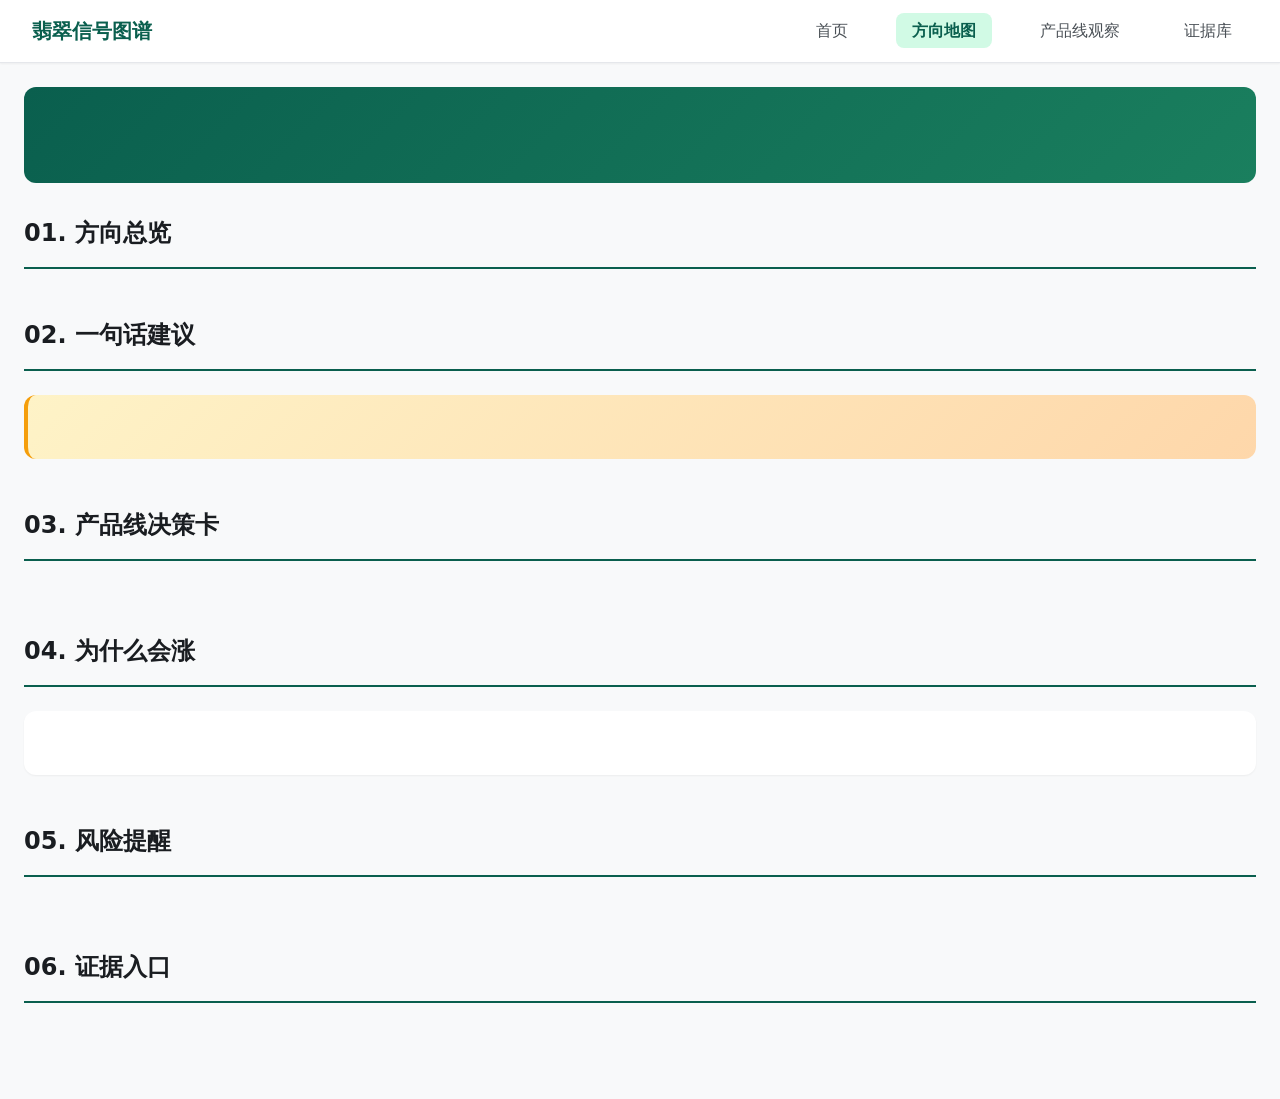
==== dashboard/direction-detail.html @ 57ef5b98 "feat: build direction detail page with 6 sections (overview, advice, product cards, why moving, risk" ====
<!DOCTYPE html>
<html lang="zh-CN">
<head>
  <meta charset="UTF-8">
  <meta name="viewport" content="width=device-width, initial-scale=1.0">
  <title>方向详情 - 翡翠信号图谱</title>
  <link rel="stylesheet" href="css/style.css">
  <style>
    /* Page-specific styles for direction detail */
    .detail-hero {
      background: linear-gradient(135deg, var(--color-brand-primary), var(--color-brand-secondary));
      color: var(--color-text-inverse);
      padding: var(--space-2xl) var(--space-xl);
      border-radius: var(--radius-lg);
      margin-bottom: var(--space-xl);
    }
    
    .detail-hero h1 {
      font-size: var(--font-size-4xl);
      font-weight: var(--font-weight-bold);
      margin-bottom: var(--space-md);
    }
    
    .detail-hero .badges {
      display: flex;
      gap: var(--space-sm);
      flex-wrap: wrap;
      margin-bottom: var(--space-md);
    }
    
    .detail-hero .badge {
      background-color: rgba(255, 255, 255, 0.2);
      color: var(--color-text-inverse);
      font-weight: var(--font-weight-semibold);
    }
    
    .detail-section {
      margin-bottom: var(--space-2xl);
    }
    
    .detail-section-title {
      font-size: var(--font-size-2xl);
      font-weight: var(--font-weight-semibold);
      color: var(--color-text-primary);
      margin-bottom: var(--space-lg);
      padding-bottom: var(--space-md);
      border-bottom: 2px solid var(--color-brand-primary);
    }
    
    .advice-box {
      background: linear-gradient(135deg, #fef3c7, #fed7aa);
      border-left: 4px solid var(--color-warning);
      padding: var(--space-xl);
      border-radius: var(--radius-lg);
      margin-bottom: var(--space-xl);
    }
    
    .advice-box .advice-text {
      font-size: var(--font-size-2xl);
      font-weight: var(--font-weight-bold);
      color: var(--color-text-primary);
      line-height: var(--line-height-relaxed);
    }
    
    .product-line-grid {
      display: grid;
      grid-template-columns: repeat(4, 1fr);
      gap: var(--space-lg);
    }
    
    @media (max-width: 1280px) {
      .product-line-grid {
        grid-template-columns: repeat(2, 1fr);
      }
    }
    
    @media (max-width: 768px) {
      .product-line-grid {
        grid-template-columns: 1fr;
      }
    }
    
    .product-line-card {
      background-color: var(--color-bg-primary);
      border: 2px solid var(--color-border-light);
      border-radius: var(--radius-lg);
      padding: var(--space-lg);
      transition: all var(--transition-base);
    }
    
    .product-line-card:hover {
      border-color: var(--color-brand-primary);
      box-shadow: var(--shadow-lg);
      transform: translateY(-4px);
    }
    
    .product-line-card h3 {
      font-size: var(--font-size-xl);
      font-weight: var(--font-weight-semibold);
      color: var(--color-text-primary);
      margin-bottom: var(--space-md);
      text-align: center;
    }
    
    .product-line-card .levels {
      display: flex;
      justify-content: center;
      gap: var(--space-sm);
      margin-bottom: var(--space-md);
    }
    
    .product-line-card .rationale {
      font-size: var(--font-size-sm);
      color: var(--color-text-secondary);
      line-height: var(--line-height-relaxed);
      text-align: center;
    }
    
    .why-section {
      background-color: var(--color-bg-primary);
      border-radius: var(--radius-lg);
      padding: var(--space-xl);
      box-shadow: var(--shadow-sm);
    }
    
    .why-section ul {
      list-style: none;
      padding: 0;
      margin: 0;
    }
    
    .why-section li {
      padding: var(--space-md);
      margin-bottom: var(--space-md);
      background-color: var(--color-bg-secondary);
      border-radius: var(--radius-md);
      border-left: 3px solid var(--color-brand-primary);
    }
    
    .why-section li:last-child {
      margin-bottom: 0;
    }
    
    .risk-grid {
      display: grid;
      grid-template-columns: repeat(2, 1fr);
      gap: var(--space-lg);
    }
    
    @media (max-width: 768px) {
      .risk-grid {
        grid-template-columns: 1fr;
      }
    }
    
    .risk-card {
      background-color: var(--color-bg-primary);
      border: 2px solid var(--color-danger);
      border-radius: var(--radius-lg);
      padding: var(--space-lg);
    }
    
    .risk-card .risk-title {
      font-size: var(--font-size-lg);
      font-weight: var(--font-weight-semibold);
      color: var(--color-danger);
      margin-bottom: var(--space-sm);
      display: flex;
      align-items: center;
      gap: var(--space-sm);
    }
    
    .risk-card .risk-mitigation {
      font-size: var(--font-size-sm);
      color: var(--color-text-secondary);
      line-height: var(--line-height-relaxed);
      margin-top: var(--space-sm);
      padding-top: var(--space-sm);
      border-top: 1px solid var(--color-border-light);
    }
    
    .evidence-grid {
      display: grid;
      grid-template-columns: repeat(3, 1fr);
      gap: var(--space-lg);
    }
    
    @media (max-width: 1280px) {
      .evidence-grid {
        grid-template-columns: repeat(2, 1fr);
      }
    }
    
    @media (max-width: 768px) {
      .evidence-grid {
        grid-template-columns: 1fr;
      }
    }
    
    .evidence-card {
      background-color: var(--color-bg-primary);
      border: 1px solid var(--color-border-light);
      border-radius: var(--radius-lg);
      padding: var(--space-lg);
      transition: all var(--transition-base);
      cursor: pointer;
    }
    
    .evidence-card:hover {
      border-color: var(--color-brand-primary);
      box-shadow: var(--shadow-md);
      transform: translateY(-2px);
    }
    
    .evidence-card .evidence-type {
      font-size: var(--font-size-2xl);
      margin-bottom: var(--space-sm);
    }
    
    .evidence-card .evidence-title {
      font-size: var(--font-size-base);
      font-weight: var(--font-weight-semibold);
      color: var(--color-text-primary);
      margin-bottom: var(--space-sm);
    }
    
    .evidence-card .evidence-meta {
      font-size: var(--font-size-xs);
      color: var(--color-text-tertiary);
    }
    
    .overview-stats {
      display: grid;
      grid-template-columns: repeat(4, 1fr);
      gap: var(--space-lg);
      margin-top: var(--space-lg);
    }
    
    @media (max-width: 768px) {
      .overview-stats {
        grid-template-columns: repeat(2, 1fr);
      }
    }
    
    .stat-card {
      background-color: var(--color-bg-primary);
      border: 1px solid var(--color-border-light);
      border-radius: var(--radius-lg);
      padding: var(--space-lg);
      text-align: center;
    }
    
    .stat-card .stat-label {
      font-size: var(--font-size-sm);
      color: var(--color-text-secondary);
      margin-bottom: var(--space-sm);
    }
    
    .stat-card .stat-value {
      font-size: var(--font-size-2xl);
      font-weight: var(--font-weight-bold);
      color: var(--color-brand-primary);
    }
  </style>
</head>
<body>
  <!-- Navigation bar will be auto-injected by nav.js -->
  <div id="nav-container"></div>

  <div class="container">
    <!-- Hero section with direction name and overview -->
    <div class="detail-hero" id="hero-section">
      <!-- Will be populated by JavaScript -->
    </div>
    
    <!-- Section 01: 方向总览 (Direction Overview) -->
    <section class="detail-section">
      <h2 class="detail-section-title">01. 方向总览</h2>
      <div id="direction-overview">
        <!-- Will be populated by JavaScript -->
      </div>
    </section>
    
    <!-- Section 02: 一句话建议 (One-Sentence Action Advice) -->
    <section class="detail-section">
      <h2 class="detail-section-title">02. 一句话建议</h2>
      <div class="advice-box" id="advice-box">
        <!-- Will be populated by JavaScript -->
      </div>
    </section>
    
    <!-- Section 03: 产品线决策卡 (Product Line Decision Cards) -->
    <section class="detail-section">
      <h2 class="detail-section-title">03. 产品线决策卡</h2>
      <div class="product-line-grid" id="product-line-cards">
        <!-- Will be populated by JavaScript -->
      </div>
    </section>
    
    <!-- Section 04: 为什么会涨 (Why It Is Moving) -->
    <section class="detail-section">
      <h2 class="detail-section-title">04. 为什么会涨</h2>
      <div class="why-section" id="why-moving">
        <!-- Will be populated by JavaScript -->
      </div>
    </section>
    
    <!-- Section 05: 风险提醒 (Risk Warnings) -->
    <section class="detail-section">
      <h2 class="detail-section-title">05. 风险提醒</h2>
      <div class="risk-grid" id="risk-warnings">
        <!-- Will be populated by JavaScript -->
      </div>
    </section>
    
    <!-- Section 06: 证据入口 (Evidence Entry Points) -->
    <section class="detail-section">
      <h2 class="detail-section-title">06. 证据入口</h2>
      <div class="evidence-grid" id="evidence-entries">
        <!-- Will be populated by JavaScript -->
      </div>
    </section>
  </div>

  <!-- Load shared JavaScript modules -->
  <script src="js/data.js"></script>
  <script src="js/components.js"></script>
  <script src="js/nav.js"></script>

  <!-- Page-specific initialization -->
  <script>
    // Get direction ID from URL query parameter
    function getDirectionIdFromUrl() {
      const urlParams = new URLSearchParams(window.location.search);
      const directionId = urlParams.get('id');
      
      // Default to the primary direction if no ID is provided
      return directionId || 'dir_001'; // 18K 金镶翡翠
    }
    
    // Initialize the direction detail page
    async function initDirectionDetail() {
      try {
        // Load dashboard data
        const data = await loadDashboardData();
        
        // Get the direction ID from URL
        const directionId = getDirectionIdFromUrl();
        
        // Find the direction
        const direction = getDirectionById(data, directionId);
        
        if (!direction) {
          console.error('Direction not found:', directionId);
          document.querySelector('.container').innerHTML = `
            <div class="card">
              <div class="card-body">
                <h2>方向未找到</h2>
                <p>无法找到指定的方向。</p>
                <a href="index.html">返回首页</a>
              </div>
            </div>
          `;
          return;
        }
        
        // Render all sections
        renderHeroSection(direction);
        renderDirectionOverview(direction);
        renderActionAdvice(direction);
        renderProductLineCards(direction);
        renderWhyMoving(direction);
        renderRiskWarnings(direction);
        renderEvidenceEntries(direction, data);
        
      } catch (error) {
        console.error('Failed to initialize direction detail page:', error);
      }
    }
    
    /**
     * Render Hero Section
     */
    function renderHeroSection(direction) {
      const hero = document.getElementById('hero-section');
      
      if (!hero) return;
      
      hero.innerHTML = `
        <h1>${direction.name}</h1>
        <div class="badges">
          ${renderJudgmentBadge(direction.judgment_state)}
          ${renderConfidenceBadge(direction.confidence_level)}
          ${renderHeatIndicator(direction.heat_magnitude)}
          ${renderFreshnessIndicator(direction.freshness)}
        </div>
        <p style="font-size: var(--font-size-lg); line-height: var(--line-height-relaxed); opacity: 0.95;">
          ${direction.description}
        </p>
      `;
    }
    
    /**
     * Render Direction Overview (Section 01)
     */
    function renderDirectionOverview(direction) {
      const container = document.getElementById('direction-overview');
      
      if (!container) return;
      
      container.innerHTML = `
        <div class="overview-stats">
          <div class="stat-card">
            <div class="stat-label">当前热度</div>
            <div class="stat-value">${direction.heat_magnitude}</div>
          </div>
          <div class="stat-card">
            <div class="stat-label">14天变化</div>
            <div class="stat-value" style="color: var(--color-success);">${direction.time_window}</div>
          </div>
          <div class="stat-card">
            <div class="stat-label">置信度</div>
            <div class="stat-value">${direction.confidence_level}</div>
          </div>
          <div class="stat-card">
            <div class="stat-label">判断状态</div>
            <div class="stat-value" style="font-size: var(--font-size-lg);">
              ${renderJudgmentBadge(direction.judgment_state)}
            </div>
          </div>
        </div>
        <div class="card" style="margin-top: var(--space-lg);">
          <div class="card-body">
            <div style="display: grid; grid-template-columns: 1fr 1fr; gap: var(--space-xl);">
              <div>
                <h4 class="text-lg font-semibold mb-sm" style="color: var(--color-brand-primary);">受众适配</h4>
                <p class="text-base text-secondary">${direction.audience_fit}</p>
              </div>
              <div>
                <h4 class="text-lg font-semibold mb-sm" style="color: var(--color-brand-primary);">价格带匹配</h4>
                <p class="text-base text-secondary">${direction.price_band_fit}</p>
              </div>
            </div>
          </div>
        </div>
      `;
    }
    
    /**
     * Render Action Advice (Section 02)
     */
    function renderActionAdvice(direction) {
      const container = document.getElementById('advice-box');
      
      if (!container) return;
      
      container.innerHTML = `
        <div class="advice-text">
          💡 ${direction.one_line_recommendation}
        </div>
      `;
    }
    
    /**
     * Render Product Line Decision Cards (Section 03)
     */
    function renderProductLineCards(direction) {
      const container = document.getElementById('product-line-cards');
      
      if (!container) return;
      
      const productLines = [
        { name: '项链/吊坠', key: '项链/吊坠' },
        { name: '耳饰', key: '耳饰' },
        { name: '戒指', key: '戒指' },
        { name: '手串/叠戴', key: '手串/叠戴' }
      ];
      
      container.innerHTML = productLines.map(line => {
        const breakdown = direction.product_line_breakdown[line.key];
        
        if (!breakdown) {
          return `
            <div class="product-line-card">
              <h3>${line.name}</h3>
              <div class="levels">
                <span class="badge badge-info">暂无数据</span>
              </div>
              <p class="rationale">暂无产品线分析数据</p>
            </div>
          `;
        }
        
        return `
          <div class="product-line-card">
            <h3>${line.name}</h3>
            <div class="levels">
              ${renderOpportunityRiskLevel(breakdown.opportunity, 'opportunity')}
              ${renderOpportunityRiskLevel(breakdown.risk, 'risk')}
            </div>
            <p class="rationale">${breakdown.rationale}</p>
          </div>
        `;
      }).join('');
    }
    
    /**
     * Render Why It Is Moving (Section 04)
     */
    function renderWhyMoving(direction) {
      const container = document.getElementById('why-moving');
      
      if (!container) return;
      
      // Extract content cues and proof snapshot
      const contentCues = direction.content_cues || {};
      const proofSnapshot = direction.proof_snapshot || {};
      
      container.innerHTML = `
        <div style="margin-bottom: var(--space-xl);">
          <p class="text-lg text-primary" style="line-height: var(--line-height-relaxed); margin-bottom: var(--space-lg);">
            ${direction.why_it_matters || ''}
          </p>
        </div>
        
        <ul>
          ${proofSnapshot.comment_themes ? `
            <li>
              <strong style="color: var(--color-brand-primary);">评论主题：</strong>
              <span class="text-secondary">${proofSnapshot.comment_themes.join('、')}</span>
            </li>
          ` : ''}
          
          ${proofSnapshot.cross_category_support ? `
            <li>
              <strong style="color: var(--color-brand-primary);">跨类目支持：</strong>
              <span class="text-secondary">${proofSnapshot.cross_category_support}</span>
            </li>
          ` : ''}
          
          ${contentCues.how_to_photograph ? `
            <li>
              <strong style="color: var(--color-brand-primary);">视觉呈现：</strong>
              <span class="text-secondary">${contentCues.how_to_photograph}</span>
            </li>
          ` : ''}
          
          ${contentCues.how_to_narrate ? `
            <li>
              <strong style="color: var(--color-brand-primary);">内容叙事：</strong>
              <span class="text-secondary">${contentCues.how_to_narrate}</span>
            </li>
          ` : ''}
          
          ${contentCues.what_not_to_do ? `
            <li>
              <strong style="color: var(--color-brand-primary);">避免事项：</strong>
              <span class="text-secondary">${contentCues.what_not_to_do}</span>
            </li>
          ` : ''}
        </ul>
        
        ${proofSnapshot.sample_count ? `
          <div style="margin-top: var(--space-lg); padding: var(--space-md); background-color: var(--color-bg-secondary); border-radius: var(--radius-md);">
            <span class="text-sm text-secondary">
              📊 证据样本数量：<strong>${proofSnapshot.sample_count}</strong> 个高质量证据
            </span>
          </div>
        ` : ''}
      `;
    }
    
    /**
     * Render Risk Warnings (Section 05)
     */
    function renderRiskWarnings(direction) {
      const container = document.getElementById('risk-warnings');
      
      if (!container) return;
      
      const risks = direction.risks || [];
      
      if (risks.length === 0) {
        container.innerHTML = `
          <div class="card">
            <div class="card-body">
              <p class="text-secondary">暂无特定风险提醒。</p>
            </div>
          </div>
        `;
        return;
      }
      
      container.innerHTML = risks.map(risk => `
        <div class="risk-card">
          <div class="risk-title">
            <span>⚠️</span>
            <span>${risk.description}</span>
          </div>
          ${risk.mitigation ? `
            <div class="risk-mitigation">
              <strong style="color: var(--color-brand-primary);">缓解措施：</strong>
              ${risk.mitigation}
            </div>
          ` : ''}
        </div>
      `).join('');
    }
    
    /**
     * Render Evidence Entry Points (Section 06)
     */
    function renderEvidenceEntries(direction, data) {
      const container = document.getElementById('evidence-entries');
      
      if (!container) return;
      
      // Get evidence entries related to this direction
      const evidenceEntries = getEvidenceByDirection(data, direction.name);
      
      if (evidenceEntries.length === 0) {
        container.innerHTML = `
          <div class="card">
            <div class="card-body">
              <p class="text-secondary">暂无相关证据。</p>
            </div>
          </div>
        `;
        return;
      }
      
      const typeIconMap = {
        '笔记': '📝',
        '图片': '🖼️',
        '评论': '💬'
      };
      
      container.innerHTML = evidenceEntries.slice(0, 6).map(evidence => {
        const typeIcon = typeIconMap[evidence.type] || '📄';
        
        return `
          <div class="evidence-card" onclick="window.location.href='evidence.html?direction=${encodeURIComponent(direction.name)}'">
            <div class="evidence-type">${typeIcon}</div>
            <div class="evidence-title">${evidence.title}</div>
            <div class="evidence-meta">
              <span>${evidence.type}</span> · 
              <span>${evidence.freshness}</span>
            </div>
            <p class="text-sm text-secondary" style="margin-top: var(--space-sm);">
              ${evidence.relevance_explanation.substring(0, 60)}...
            </p>
          </div>
        `;
      }).join('');
      
      // Add a "view all" card if there are more evidence entries
      if (evidenceEntries.length > 6) {
        container.innerHTML += `
          <div class="evidence-card" onclick="window.location.href='evidence.html?direction=${encodeURIComponent(direction.name)}'" style="display: flex; flex-direction: column; justify-content: center; align-items: center; border: 2px dashed var(--color-border-medium);">
            <div style="font-size: var(--font-size-2xl); margin-bottom: var(--space-sm);">📚</div>
            <div class="evidence-title">查看全部证据</div>
            <div class="text-sm text-secondary">共 ${evidenceEntries.length} 条证据</div>
          </div>
        `;
      }
    }
    
    // Initialize on page load
    if (document.readyState === 'loading') {
      document.addEventListener('DOMContentLoaded', initDirectionDetail);
    } else {
      initDirectionDetail();
    }
  </script>
</body>
</html>
---- dashboard/css/style.css ----
/* CSS Design System for Jade Signal Atlas Dashboard */

:root {
  /* === Colors === */
  /* Primary brand colors */
  --color-brand-primary: #0a5f4e;
  --color-brand-secondary: #1a7f5e;
  --color-brand-accent: #2a9f7e;
  
  /* Background colors */
  --color-bg-primary: #ffffff;
  --color-bg-secondary: #f8f9fa;
  --color-bg-tertiary: #e9ecef;
  --color-bg-dark: #1a1d21;
  --color-bg-dark-secondary: #2a2d31;
  
  /* Text colors */
  --color-text-primary: #1a1d21;
  --color-text-secondary: #4a5056;
  --color-text-tertiary: #6a7178;
  --color-text-inverse: #ffffff;
  --color-text-muted: #9a9da2;
  
  /* Judgment state colors */
  --color-judgment-zhidegeng: #10b981; /* 值得跟 - green */
  --color-judgment-guanchazu: #3b82f6; /* 观察中 - blue */
  --color-judgment-duanrezaoyin: #f59e0b; /* 短热噪音 - orange */
  --color-judgment-xuyaobuzhengjyu: #6b7280; /* 需要补证据 - gray */
  
  /* Judgment state light backgrounds */
  --color-judgment-zhidegeng-light: #d1fae5;
  --color-judgment-guanchazu-light: #dbeafe;
  --color-judgment-duanrezaoyin-light: #fef3c7;
  --color-judgment-xuyaobuzhengjyu-light: #e5e7eb;
  
  /* Semantic colors */
  --color-success: #10b981;
  --color-warning: #f59e0b;
  --color-danger: #ef4444;
  --color-info: #3b82f6;
  
  /* Border colors */
  --color-border-light: #e5e7eb;
  --color-border-medium: #d1d5db;
  --color-border-dark: #9ca3af;
  
  /* === Typography === */
  /* Chinese-optimized font stack */
  --font-family-base: system-ui, -apple-system, 'PingFang SC', 'Microsoft YaHei', 'Hiragino Sans GB', 'Source Han Sans SC', 'Noto Sans CJK SC', sans-serif;
  --font-family-mono: 'SF Mono', Monaco, 'Cascadia Code', 'Roboto Mono', Consolas, 'Courier New', monospace;
  
  /* Font sizes */
  --font-size-xs: 0.75rem;    /* 12px */
  --font-size-sm: 0.875rem;   /* 14px */
  --font-size-base: 1rem;     /* 16px */
  --font-size-lg: 1.125rem;   /* 18px */
  --font-size-xl: 1.25rem;    /* 20px */
  --font-size-2xl: 1.5rem;    /* 24px */
  --font-size-3xl: 1.875rem;  /* 30px */
  --font-size-4xl: 2.25rem;   /* 36px */
  
  /* Font weights */
  --font-weight-normal: 400;
  --font-weight-medium: 500;
  --font-weight-semibold: 600;
  --font-weight-bold: 700;
  
  /* Line heights */
  --line-height-tight: 1.25;
  --line-height-normal: 1.5;
  --line-height-relaxed: 1.75;
  
  /* === Spacing === */
  --space-xs: 0.25rem;   /* 4px */
  --space-sm: 0.5rem;    /* 8px */
  --space-md: 1rem;      /* 16px */
  --space-lg: 1.5rem;    /* 24px */
  --space-xl: 2rem;      /* 32px */
  --space-2xl: 3rem;     /* 48px */
  --space-3xl: 4rem;     /* 64px */
  
  /* === Shadows === */
  --shadow-sm: 0 1px 2px 0 rgba(0, 0, 0, 0.05);
  --shadow-md: 0 4px 6px -1px rgba(0, 0, 0, 0.1), 0 2px 4px -1px rgba(0, 0, 0, 0.06);
  --shadow-lg: 0 10px 15px -3px rgba(0, 0, 0, 0.1), 0 4px 6px -2px rgba(0, 0, 0, 0.05);
  --shadow-xl: 0 20px 25px -5px rgba(0, 0, 0, 0.1), 0 10px 10px -5px rgba(0, 0, 0, 0.04);
  
  /* === Border Radius === */
  --radius-sm: 0.25rem;  /* 4px */
  --radius-md: 0.5rem;   /* 8px */
  --radius-lg: 0.75rem;  /* 12px */
  --radius-xl: 1rem;     /* 16px */
  --radius-full: 9999px;
  
  /* === Transitions === */
  --transition-fast: 150ms ease-in-out;
  --transition-base: 250ms ease-in-out;
  --transition-slow: 350ms ease-in-out;
  
  /* === Z-index === */
  --z-index-dropdown: 1000;
  --z-index-sticky: 1020;
  --z-index-fixed: 1030;
  --z-index-modal: 1040;
  --z-index-tooltip: 1050;
}

/* === Base Styles === */
* {
  box-sizing: border-box;
  margin: 0;
  padding: 0;
}

html {
  font-size: 16px;
  -webkit-font-smoothing: antialiased;
  -moz-osx-font-smoothing: grayscale;
}

body {
  font-family: var(--font-family-base);
  font-size: var(--font-size-base);
  line-height: var(--line-height-normal);
  color: var(--color-text-primary);
  background-color: var(--color-bg-secondary);
}

/* === Navigation Bar === */
.nav-bar {
  background-color: var(--color-bg-primary);
  border-bottom: 1px solid var(--color-border-light);
  padding: var(--space-md) var(--space-xl);
  display: flex;
  align-items: center;
  justify-content: space-between;
  position: sticky;
  top: 0;
  z-index: var(--z-index-sticky);
  box-shadow: var(--shadow-sm);
}

.nav-brand {
  font-size: var(--font-size-xl);
  font-weight: var(--font-weight-semibold);
  color: var(--color-brand-primary);
  text-decoration: none;
}

.nav-links {
  display: flex;
  gap: var(--space-xl);
  list-style: none;
}

.nav-link {
  color: var(--color-text-secondary);
  text-decoration: none;
  font-weight: var(--font-weight-medium);
  padding: var(--space-sm) var(--space-md);
  border-radius: var(--radius-md);
  transition: all var(--transition-fast);
}

.nav-link:hover {
  color: var(--color-brand-primary);
  background-color: var(--color-bg-secondary);
}

.nav-link.active {
  color: var(--color-brand-primary);
  background-color: var(--color-judgment-zhidegeng-light);
  font-weight: var(--font-weight-semibold);
}

/* === Container & Layout === */
.container {
  max-width: 1440px;
  margin: 0 auto;
  padding: var(--space-xl);
}

.grid {
  display: grid;
  gap: var(--space-lg);
}

.grid-2 {
  grid-template-columns: repeat(2, 1fr);
}

.grid-3 {
  grid-template-columns: repeat(3, 1fr);
}

.grid-4 {
  grid-template-columns: repeat(4, 1fr);
}

/* === Card Component === */
.card {
  background-color: var(--color-bg-primary);
  border: 1px solid var(--color-border-light);
  border-radius: var(--radius-lg);
  padding: var(--space-lg);
  box-shadow: var(--shadow-sm);
  transition: all var(--transition-base);
}

.card:hover {
  box-shadow: var(--shadow-md);
  transform: translateY(-2px);
}

.card-header {
  margin-bottom: var(--space-md);
  padding-bottom: var(--space-md);
  border-bottom: 1px solid var(--color-border-light);
}

.card-title {
  font-size: var(--font-size-lg);
  font-weight: var(--font-weight-semibold);
  color: var(--color-text-primary);
  margin-bottom: var(--space-xs);
}

.card-subtitle {
  font-size: var(--font-size-sm);
  color: var(--color-text-secondary);
}

.card-body {
  font-size: var(--font-size-base);
  color: var(--color-text-secondary);
  line-height: var(--line-height-relaxed);
}

.card-footer {
  margin-top: var(--space-md);
  padding-top: var(--space-md);
  border-top: 1px solid var(--color-border-light);
  display: flex;
  align-items: center;
  justify-content: space-between;
}

/* === Badge Component === */
.badge {
  display: inline-flex;
  align-items: center;
  padding: var(--space-xs) var(--space-sm);
  font-size: var(--font-size-xs);
  font-weight: var(--font-weight-medium);
  border-radius: var(--radius-full);
  white-space: nowrap;
}

/* Judgment state badges */
.badge-zhidegeng {
  background-color: var(--color-judgment-zhidegeng-light);
  color: var(--color-judgment-zhidegeng);
}

.badge-guanchazu {
  background-color: var(--color-judgment-guanchazu-light);
  color: var(--color-judgment-guanchazu);
}

.badge-duanrezaoyin {
  background-color: var(--color-judgment-duanrezaoyin-light);
  color: var(--color-judgment-duanrezaoyin);
}

.badge-xuyaobuzhengjyu {
  background-color: var(--color-judgment-xuyaobuzhengjyu-light);
  color: var(--color-judgment-xuyaobuzhengjyu);
}

/* Semantic badges */
.badge-success {
  background-color: #d1fae5;
  color: var(--color-success);
}

.badge-warning {
  background-color: #fef3c7;
  color: var(--color-warning);
}

.badge-danger {
  background-color: #fee2e2;
  color: var(--color-danger);
}

.badge-info {
  background-color: #dbeafe;
  color: var(--color-info);
}

/* === Product Line Chips === */
.product-chip {
  display: inline-flex;
  align-items: center;
  padding: var(--space-sm) var(--space-md);
  font-size: var(--font-size-sm);
  font-weight: var(--font-weight-medium);
  border-radius: var(--radius-md);
  border: 1px solid var(--color-border-medium);
  background-color: var(--color-bg-primary);
  transition: all var(--transition-fast);
}

.product-chip:hover {
  border-color: var(--color-brand-primary);
  background-color: var(--color-bg-secondary);
}

/* === Typography Utilities === */
.text-xs { font-size: var(--font-size-xs); }
.text-sm { font-size: var(--font-size-sm); }
.text-base { font-size: var(--font-size-base); }
.text-lg { font-size: var(--font-size-lg); }
.text-xl { font-size: var(--font-size-xl); }
.text-2xl { font-size: var(--font-size-2xl); }
.text-3xl { font-size: var(--font-size-3xl); }
.text-4xl { font-size: var(--font-size-4xl); }

.font-normal { font-weight: var(--font-weight-normal); }
.font-medium { font-weight: var(--font-weight-medium); }
.font-semibold { font-weight: var(--font-weight-semibold); }
.font-bold { font-weight: var(--font-weight-bold); }

.text-primary { color: var(--color-text-primary); }
.text-secondary { color: var(--color-text-secondary); }
.text-tertiary { color: var(--color-text-tertiary); }
.text-muted { color: var(--color-text-muted); }

/* === Spacing Utilities === */
.mt-xs { margin-top: var(--space-xs); }
.mt-sm { margin-top: var(--space-sm); }
.mt-md { margin-top: var(--space-md); }
.mt-lg { margin-top: var(--space-lg); }
.mt-xl { margin-top: var(--space-xl); }

.mb-xs { margin-bottom: var(--space-xs); }
.mb-sm { margin-bottom: var(--space-sm); }
.mb-md { margin-bottom: var(--space-md); }
.mb-lg { margin-bottom: var(--space-lg); }
.mb-xl { margin-bottom: var(--space-xl); }

/* === Responsive Design === */
@media (max-width: 1280px) {
  .container {
    padding: var(--space-lg);
  }
  
  .grid-3 {
    grid-template-columns: repeat(2, 1fr);
  }
  
  .grid-4 {
    grid-template-columns: repeat(2, 1fr);
  }
}

@media (max-width: 768px) {
  .nav-bar {
    flex-direction: column;
    gap: var(--space-md);
    padding: var(--space-md);
  }
  
  .nav-links {
    gap: var(--space-md);
  }
  
  .grid-2,
  .grid-3,
  .grid-4 {
    grid-template-columns: 1fr;
  }
  
  .container {
    padding: var(--space-md);
  }
}

/* === Module-Specific Styles === */
.module {
  margin-bottom: var(--space-xl);
}

.module-title {
  font-size: var(--font-size-2xl);
  font-weight: var(--font-weight-semibold);
  color: var(--color-text-primary);
  margin-bottom: var(--space-lg);
}

.module-subtitle {
  font-size: var(--font-size-sm);
  color: var(--color-text-secondary);
  margin-top: var(--space-xs);
}

/* === Table Styles === */
.table {
  width: 100%;
  border-collapse: collapse;
  background-color: var(--color-bg-primary);
  border-radius: var(--radius-lg);
  overflow: hidden;
}

.table th {
  background-color: var(--color-bg-secondary);
  padding: var(--space-md);
  text-align: left;
  font-weight: var(--font-weight-semibold);
  font-size: var(--font-size-sm);
  color: var(--color-text-secondary);
  border-bottom: 1px solid var(--color-border-light);
}

.table td {
  padding: var(--space-md);
  border-bottom: 1px solid var(--color-border-light);
}

.table tr:last-child td {
  border-bottom: none;
}

.table tr:hover {
  background-color: var(--color-bg-secondary);
}

/* === Heat Indicator === */
.heat-indicator {
  display: inline-flex;
  align-items: center;
  gap: var(--space-xs);
  font-weight: var(--font-weight-semibold);
}

.heat-positive {
  color: var(--color-success);
}

.heat-negative {
  color: var(--color-danger);
}

.heat-neutral {
  color: var(--color-text-secondary);
}

/* === Freshness Indicator === */
.freshness {
  display: inline-flex;
  align-items: center;
  gap: var(--space-xs);
  font-size: var(--font-size-xs);
  color: var(--color-text-tertiary);
}

/* === Link Styles === */
a {
  color: var(--color-brand-primary);
  text-decoration: none;
  transition: color var(--transition-fast);
}

a:hover {
  color: var(--color-brand-secondary);
  text-decoration: underline;
}
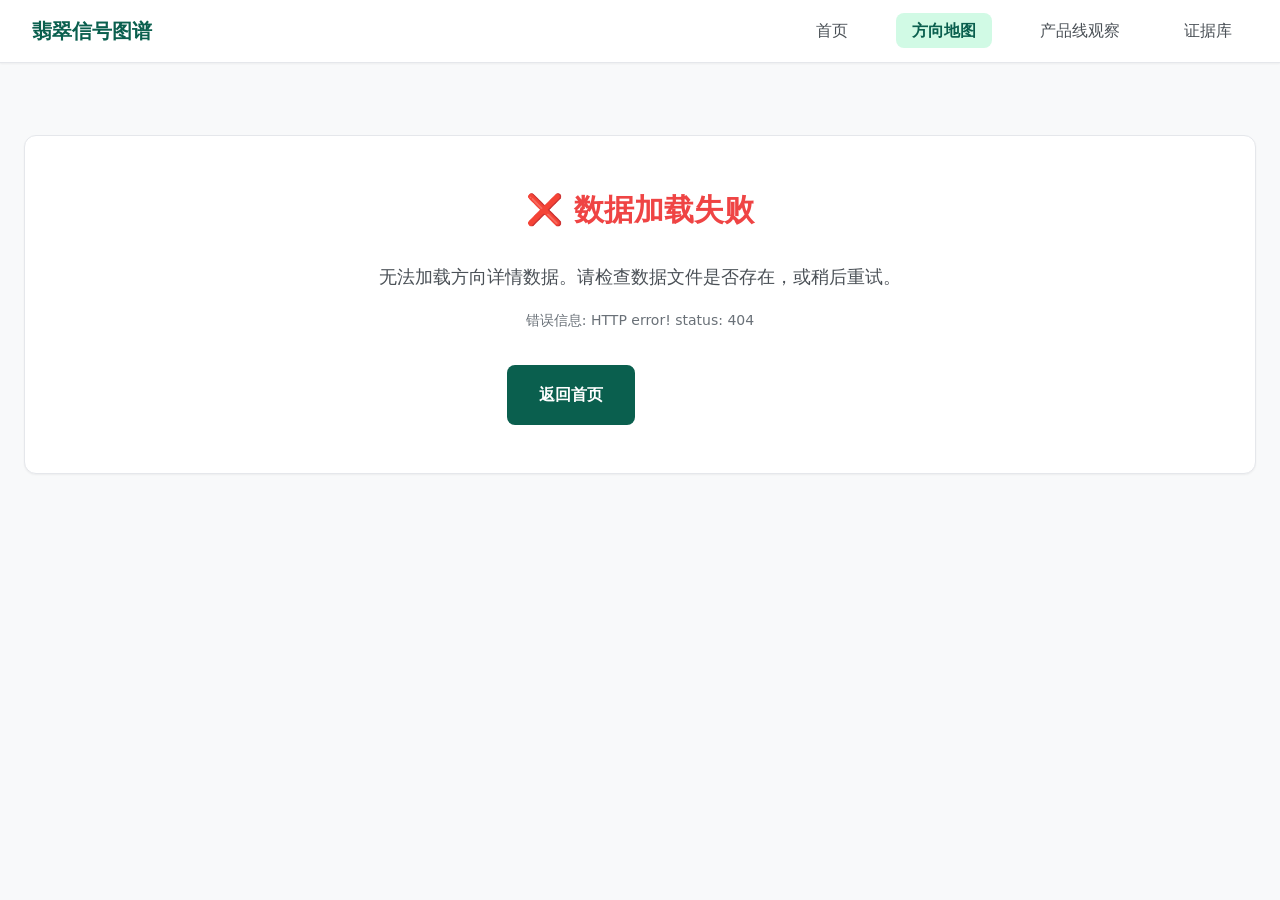
==== commit 635ce14a: "feat: switch frontend to pipeline data and fix dashboard bugs - Switch data.js to load frontend_dash" ====
--- a/dashboard/direction-detail.html
+++ b/dashboard/direction-detail.html
@@ -353,11 +353,17 @@
         if (!direction) {
           console.error('Direction not found:', directionId);
           document.querySelector('.container').innerHTML = `
-            <div class="card">
+            <div class="card" style="margin-top: var(--space-2xl); text-align: center; padding: var(--space-2xl);">
               <div class="card-body">
-                <h2>方向未找到</h2>
-                <p>无法找到指定的方向。</p>
-                <a href="index.html">返回首页</a>
+                <h2 style="font-size: var(--font-size-3xl); color: var(--color-text-primary); margin-bottom: var(--space-lg);">
+                  ⚠️ 方向未找到
+                </h2>
+                <p style="font-size: var(--font-size-lg); color: var(--color-text-secondary); margin-bottom: var(--space-xl);">
+                  无法找到指定的方向 (ID: ${directionId})。请检查链接是否正确，或从首页重新选择方向。
+                </p>
+                <a href="index.html" class="button" style="display: inline-block; background-color: var(--color-brand-primary); color: white; padding: var(--space-md) var(--space-xl); border-radius: var(--radius-md); text-decoration: none; font-weight: var(--font-weight-semibold);">
+                  返回首页
+                </a>
               </div>
             </div>
           `;
@@ -375,6 +381,27 @@
         
       } catch (error) {
         console.error('Failed to initialize direction detail page:', error);
+        document.querySelector('.container').innerHTML = `
+          <div class="card" style="margin-top: var(--space-2xl); text-align: center; padding: var(--space-2xl);">
+            <div class="card-body">
+              <h2 style="font-size: var(--font-size-3xl); color: var(--color-danger); margin-bottom: var(--space-lg);">
+                ❌ 数据加载失败
+              </h2>
+              <p style="font-size: var(--font-size-lg); color: var(--color-text-secondary); margin-bottom: var(--space-md);">
+                无法加载方向详情数据。请检查数据文件是否存在，或稍后重试。
+              </p>
+              <p style="font-size: var(--font-size-sm); color: var(--color-text-tertiary); margin-bottom: var(--space-xl);">
+                错误信息: ${error.message}
+              </p>
+              <a href="index.html" class="button" style="display: inline-block; background-color: var(--color-brand-primary); color: white; padding: var(--space-md) var(--space-xl); border-radius: var(--radius-md); text-decoration: none; font-weight: var(--font-weight-semibold); margin-right: var(--space-md);">
+                返回首页
+              </a>
+              <button onclick="location.reload()" class="button" style="display: inline-block; background-color: var(--color-secondary); color: white; padding: var(--space-md) var(--space-xl); border-radius: var(--radius-md); border: none; cursor: pointer; font-weight: var(--font-weight-semibold);">
+                重新加载
+              </button>
+            </div>
+          </div>
+        `;
       }
     }
     
@@ -415,7 +442,7 @@
             <div class="stat-value">${direction.heat_magnitude}</div>
           </div>
           <div class="stat-card">
-            <div class="stat-label">14天变化</div>
+            <div class="stat-label">时间窗口</div>
             <div class="stat-value" style="color: var(--color-success);">${direction.time_window}</div>
           </div>
           <div class="stat-card">
@@ -469,31 +496,27 @@
       
       if (!container) return;
       
-      const productLines = [
-        { name: '项链/吊坠', key: '项链/吊坠' },
-        { name: '耳饰', key: '耳饰' },
-        { name: '戒指', key: '戒指' },
-        { name: '手串/叠戴', key: '手串/叠戴' }
-      ];
-      
-      container.innerHTML = productLines.map(line => {
-        const breakdown = direction.product_line_breakdown[line.key];
-        
-        if (!breakdown) {
-          return `
-            <div class="product-line-card">
-              <h3>${line.name}</h3>
-              <div class="levels">
-                <span class="badge badge-info">暂无数据</span>
-              </div>
-              <p class="rationale">暂无产品线分析数据</p>
-            </div>
-          `;
-        }
+      // Read product lines dynamically from the direction's product_line_breakdown
+      const productLineBreakdown = direction.product_line_breakdown || {};
+      const productLineKeys = Object.keys(productLineBreakdown);
+      
+      if (productLineKeys.length === 0) {
+        container.innerHTML = `
+          <div class="card">
+            <div class="card-body">
+              <p class="text-secondary">暂无产品线分析数据</p>
+            </div>
+          </div>
+        `;
+        return;
+      }
+      
+      container.innerHTML = productLineKeys.map(lineName => {
+        const breakdown = productLineBreakdown[lineName];
         
         return `
           <div class="product-line-card">
-            <h3>${line.name}</h3>
+            <h3>${lineName}</h3>
             <div class="levels">
               ${renderOpportunityRiskLevel(breakdown.opportunity, 'opportunity')}
               ${renderOpportunityRiskLevel(breakdown.risk, 'risk')}
@@ -647,7 +670,9 @@
               <span>${evidence.freshness}</span>
             </div>
             <p class="text-sm text-secondary" style="margin-top: var(--space-sm);">
-              ${evidence.relevance_explanation.substring(0, 60)}...
+              ${evidence.relevance_explanation.length > 60 
+                ? evidence.relevance_explanation.substring(0, 60) + '...'
+                : evidence.relevance_explanation}
             </p>
           </div>
         `;
--- a/dashboard/css/style.css
+++ b/dashboard/css/style.css
@@ -25,13 +25,13 @@
   --color-judgment-zhidegeng: #10b981; /* 值得跟 - green */
   --color-judgment-guanchazu: #3b82f6; /* 观察中 - blue */
   --color-judgment-duanrezaoyin: #f59e0b; /* 短热噪音 - orange */
-  --color-judgment-xuyaobuzhengjyu: #6b7280; /* 需要补证据 - gray */
+  --color-judgment-xuyaobuzhengju: #6b7280; /* 需要补证据 - gray */
   
   /* Judgment state light backgrounds */
   --color-judgment-zhidegeng-light: #d1fae5;
   --color-judgment-guanchazu-light: #dbeafe;
   --color-judgment-duanrezaoyin-light: #fef3c7;
-  --color-judgment-xuyaobuzhengjyu-light: #e5e7eb;
+  --color-judgment-xuyaobuzhengju-light: #e5e7eb;
   
   /* Semantic colors */
   --color-success: #10b981;
@@ -272,9 +272,9 @@
   color: var(--color-judgment-duanrezaoyin);
 }
 
-.badge-xuyaobuzhengjyu {
-  background-color: var(--color-judgment-xuyaobuzhengjyu-light);
-  color: var(--color-judgment-xuyaobuzhengjyu);
+.badge-xuyaobuzhengju {
+  background-color: var(--color-judgment-xuyaobuzhengju-light);
+  color: var(--color-judgment-xuyaobuzhengju);
 }
 
 /* Semantic badges */
